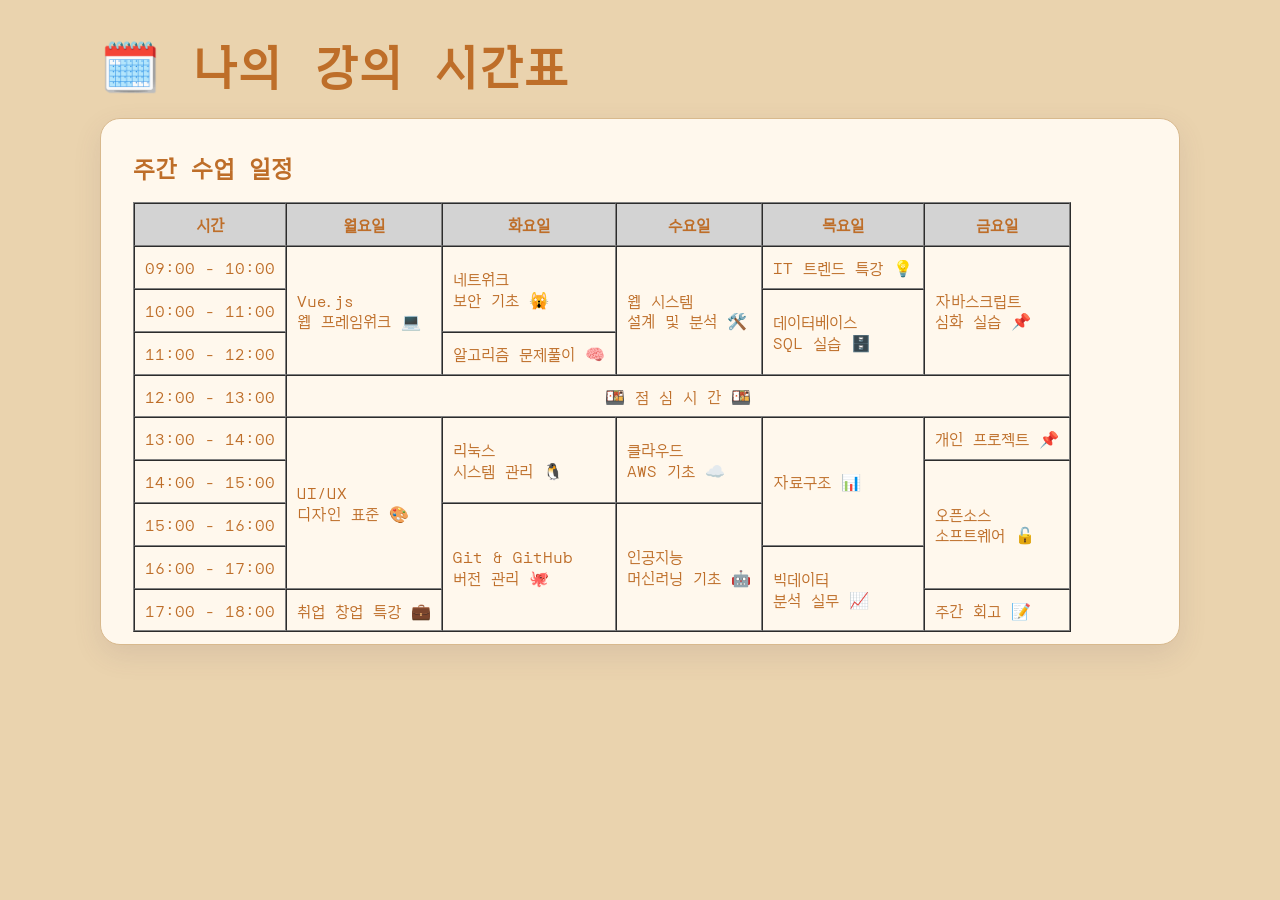
==== html/myClass.html @ 61478e23 "[init] 7/15까지 진행한 내용 일괄 커밋" ====
<!DOCTYPE html>
<html lang="en">
<head>
    <meta charset="UTF-8">
    <meta name="viewport" content="width=device-width, initial-scale=1.0">
    <title>Document</title>
    <link rel="stylesheet" href="/css/style.css">

</head>
<body>
    <header>
        <h1>🗓️ 나의 강의 시간표</h1>
    </header>
    <main>
    <section aria-labelledby="timetable-title">
    <h2 id="timetable-title">주간 수업 일정</h2>
    <table border="1" cellpadding="7" cellspacing="0">
        <thead bgcolor="lightgray">
            <tr>
                <th scope="col">시간</th>
                <th scope="col">월요일</th>
                <th scope="col">화요일</th>
                <th scope="col">수요일</th>
                <th scope="col">목요일</th>
                <th scope="col">금요일</th>
            </tr>
        </thead>
        <tbody>
        <tr>
            <td>09:00 - 10:00</td>
            <td rowspan="3">Vue.js<br>웹 프레임워크 💻</td>
            <td rowspan="2">네트워크<br>보안 기초 🙀</td>
            <td rowspan="3">웹 시스템<br>설계 및 분석 🛠️</td>
            <td> IT 트렌드 특강 💡</td>
            <td rowspan="3">자바스크립트<br>심화 실습️ 📌</td>
        </tr>
        <tr>
            <td>10:00 - 11:00</td>
            <td rowspan="2">데이터베이스<br>SQL 실습 🗄️</td>
        </tr>
        <tr>
            <td>11:00 - 12:00</td>
            <td>알고리즘 문제풀이 🧠</td>
        </tr>
        <tr>
            <td>12:00 - 13:00</td>
            <td colspan="5" align="center">🍱 점 심 시 간 🍱</td>
        </tr>
        <tr>
            <td>13:00 - 14:00</td>
            <td rowspan="4">UI/UX<br>디자인 표준 🎨</td>
            <td rowspan="2">리눅스<br>시스템 관리 🐧</td>
            <td rowspan="2">클라우드<br>AWS 기초 ☁️</td>
            <td rowspan="3">자료구조 📊</td>
            <td>개인 프로젝트 📌</td>
        </tr>
        <tr>
            <td>14:00 - 15:00</td>
            <td rowspan="3">오픈소스<br>소프트웨어 🔓</td>
        </tr>
        <tr>
            <td>15:00 - 16:00</td>
            <td rowspan="3">Git & GitHub<br>버전 관리 🐙</td>
            <td rowspan="3">인공지능<br>머신러닝 기초 🤖</td>
        </tr>
        <tr>
            <td>16:00 - 17:00</td>
            <td rowspan="2">빅데이터<br>분석 실무 📈</td>
        </tr>
        <tr>
            <td>17:00 - 18:00</td>
            <td>취업 창업 특강 💼</td>
            <td>주간 회고 📝</td>
        </tr>
        </tbody>
    </table>
    </section>
    </main>
</body>
</html>
---- css/style.css ----
@import url('https://fonts.googleapis.com/css2?family=Orbit&display=swap');


:root {
    --main-color: #be6e29;
    --background-color: #EAD3AE;
    --sub-color: #634A65;
    --card-color: #fff8ed;
}

* {
    box-sizing: border-box;
}

th,
td {
    padding: 10px;
}

nav ul {
  display: flex;
  flex-wrap: wrap;
  gap: 10px;
  padding: 0;
  list-style: none;
}
nav a {
  display: block;
  padding: 10px 14px;
  border: 1px solid var(--main-color);
  border-radius: 999px;
  transition: 0.2s;
}
nav a:hover {
  color: #fff8ed;
  background-color: var(--sub-color);
  text-decoration: none;
  transform: translateY(-2px);
}


body {
    font-family: 'Orbit', sans-serif;
    color: var(--main-color);
    background-color: var(--background-color);
    margin: 10px 100px 10px 100px;
    line-height: 1.3;
}

main {
    margin-top: 24px;
    padding: 12px 32px;
    background: var(--card-color);
    border: 1px solid #d8b98d;
    border-radius: 20px;
    box-shadow: 0 10px 28px rgb(99 74 101 / 12%);
}

.header {
    text-align: center;
    margin-bottom: 20px;
}

nav {
    color: var(--main-color);

    align-items: center;
}

section[class="section-center"] {
    text-align: center;
    margin: 50px;
}

section img {
    max-width: 100%;
    height: auto;
    margin-top: 50px;
}

hr {
    margin: 50px 0px 50px 0px;
    color: var(--main-color);
    opacity: 0.4;
}

h1 {
  margin: 32px 0 24px;
  font-size: clamp(2rem, 5vw, 3rem);
  letter-spacing: 0.04em;
}



p,
h5,
h6 {
    opacity: 0.8;
}

a {
    color: var(--main-color);
    text-decoration: none;
}

a:hover {
    color: var(--sub-color);
    text-decoration: underline wavy 2px;
}
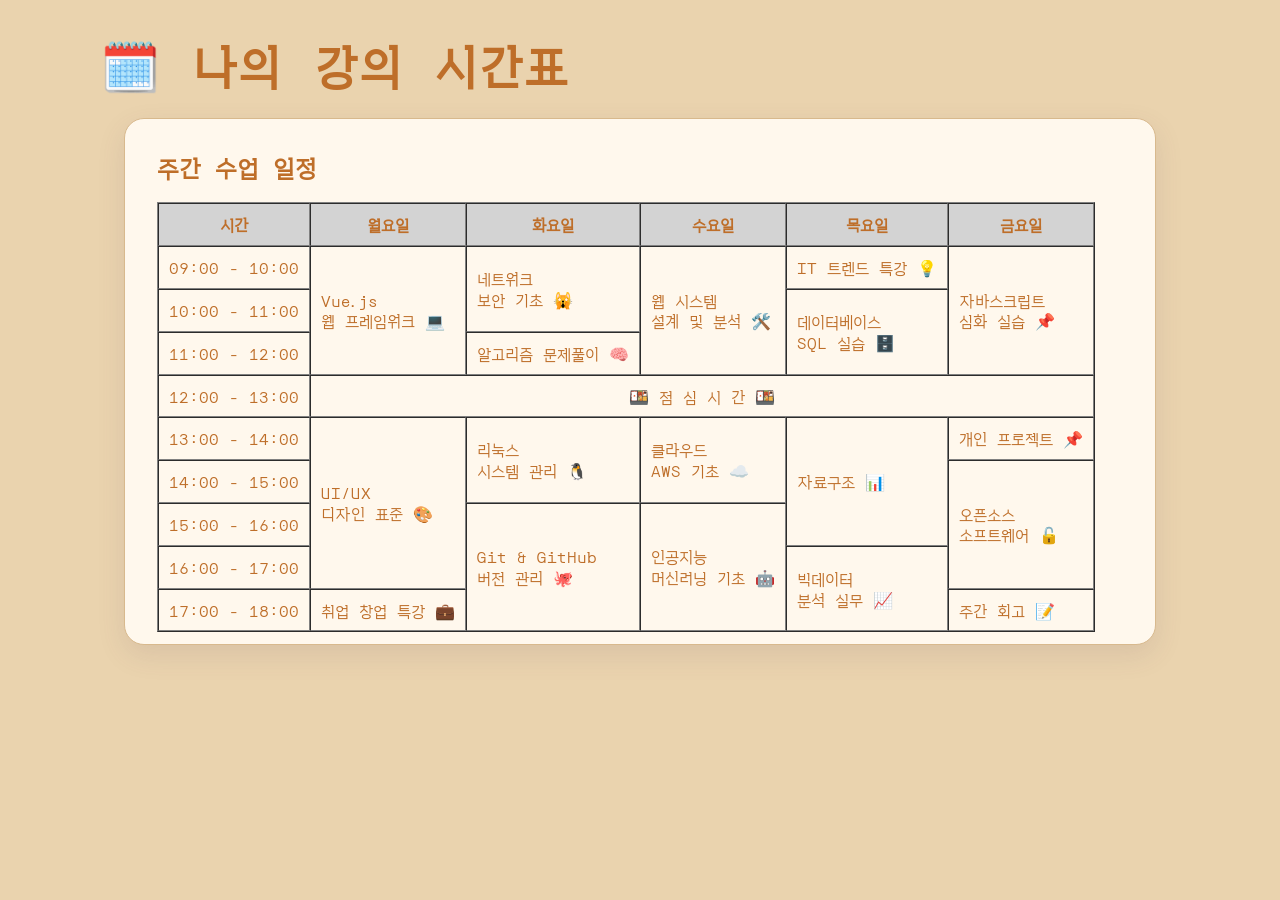
==== commit 4bff13e6: "[general] 7월 16일 실습 분량" ====
--- a/html/myClass.html
+++ b/html/myClass.html
@@ -4,7 +4,7 @@
     <meta charset="UTF-8">
     <meta name="viewport" content="width=device-width, initial-scale=1.0">
     <title>Document</title>
-    <link rel="stylesheet" href="/css/style.css">
+    <link rel="stylesheet" href="../css/style.css">
 
 </head>
 <body>
--- a/css/style.css
+++ b/css/style.css
@@ -1,5 +1,21 @@
 @import url('https://fonts.googleapis.com/css2?family=Orbit&display=swap');
 
+
+
+.header h1 {
+    animation: fade-in 1s ease-in-out both;
+}
+
+@keyframes fade-in {
+    0% {
+        opacity: 0;
+        transform: translateY(-15px);
+    }
+
+    100% {
+        opacity: 1;
+    }
+}
 
 :root {
     --main-color: #be6e29;
@@ -18,24 +34,26 @@
 }
 
 nav ul {
-  display: flex;
-  flex-wrap: wrap;
-  gap: 10px;
-  padding: 0;
-  list-style: none;
-}
+    display: flex;
+    flex-wrap: wrap;
+    gap: 10px;
+    padding: 0;
+    list-style: none;
+}
+
 nav a {
-  display: block;
-  padding: 10px 14px;
-  border: 1px solid var(--main-color);
-  border-radius: 999px;
-  transition: 0.2s;
-}
+    display: block;
+    padding: 10px 14px;
+    border: 1px solid var(--main-color);
+    border-radius: 999px;
+    transition: 0.5s;
+}
+
 nav a:hover {
-  color: #fff8ed;
-  background-color: var(--sub-color);
-  text-decoration: none;
-  transform: translateY(-2px);
+    color: #fff8ed;
+    background-color: var(--sub-color);
+    text-decoration: none;
+    transform: scale(1.03) translateY(-2px);
 }
 
 
@@ -47,8 +65,9 @@
     line-height: 1.3;
 }
 
-main {
-    margin-top: 24px;
+main,
+aside {
+    margin: 24px;
     padding: 12px 32px;
     background: var(--card-color);
     border: 1px solid #d8b98d;
@@ -67,16 +86,54 @@
     align-items: center;
 }
 
-section[class="section-center"] {
+.content {
+    display: flex;
+    flex-direction: row;
+    align-items: stretch;
+
+}
+
+.content>main,
+.content>aside {
+    flex: 1;
+    box-sizing: border-box;
+}
+
+
+.section-center {
     text-align: center;
     margin: 50px;
+}
+
+.album-grid {
+    display: grid;
+    grid-template-columns: repeat(3, minmax(300px, 1fr));
+    gap: 20px;
 }
 
 section img {
     max-width: 100%;
     height: auto;
-    margin-top: 50px;
-}
+    margin-top: 30px;
+}
+
+
+main button {
+    padding: 10px 20px;
+    border: 1px solid var(--main-color);
+    border-radius: 999px;
+    background-color: var(--card-color);
+    color: var(--main-color);
+    cursor: pointer;
+    transition: 0.5s;
+}
+
+main button:hover {
+    color: #fff8ed;
+    background-color: var(--sub-color);
+    transform: scale(1.03) translateY(-2px);
+}
+
 
 hr {
     margin: 50px 0px 50px 0px;
@@ -85,11 +142,27 @@
 }
 
 h1 {
-  margin: 32px 0 24px;
-  font-size: clamp(2rem, 5vw, 3rem);
-  letter-spacing: 0.04em;
-}
-
+    margin: 32px 0 24px;
+    font-size: clamp(2rem, 5vw, 3rem);
+    letter-spacing: 0.04em;
+}
+
+.album-item {
+    display: flex;
+    flex-direction: column;
+    align-items: center;
+    padding: 20px;
+    border: 1px solid var(--main-color);
+    border-radius: 20px;
+    box-shadow: 0 10px 28px rgb(99 74 101 / 12%);
+    transition: 0.5s;
+}
+
+.album-item:hover {
+    transform: scale(1.03) translateY(-10px);
+    box-shadow: 0 40px 28px rgb(99 74 101 / 30%);
+
+}
 
 
 p,
@@ -106,4 +179,100 @@
 a:hover {
     color: var(--sub-color);
     text-decoration: underline wavy 2px;
+}
+
+.mini-game-list {
+    display: flex;
+    flex-direction: column;
+    flex-wrap: wrap;
+    justify-content: space-between;
+    gap: 20px;
+}
+
+.mini-game button {
+    font-size: small;
+    padding: 10px 20px;
+    border: 1px solid var(--main-color);
+    border-radius: 10px;
+    background-color: var(--card-color);
+    color: var(--main-color);
+    cursor: pointer;
+    transition: 0.5s;
+}
+
+
+.mini-game button:hover {
+    color: #fff8ed;
+    background-color: var(--sub-color);
+    transform: scale(1.03) translateY(-2px);
+}
+
+
+.start-mini-game {
+    animation: shake 0.5s ease-in-out 5;
+}
+
+.start-mini-game:disabled {
+    cursor: not-allowed;
+    opacity: 0.6;
+}
+
+
+
+@keyframes shake {
+
+    from,
+    to {
+        transform: translateY(0px);
+    }
+
+    50% {
+        transform: translateY(-15px);
+    }
+}
+
+#city-select {
+    width: 100%;
+    height: 30px;
+    font-size:small;
+    padding: 10px 20px;
+    border: 1px solid var(--main-color);
+    border-radius: 10px;
+    background-color: var(--card-color);
+    color: var(--main-color);
+    cursor: pointer;
+}
+
+#weather-box p {
+    font-size: small;
+}
+
+@media (max-width: 786px) {
+
+    nav ul {
+        display: flex;
+        flex-direction: column;
+        flex-wrap: wrap;
+        gap: 10px;
+        padding: 0;
+        list-style: none;
+    }
+
+    body {
+        margin: 10px 20px 10px 20px;
+    }
+
+    .content {
+        flex-direction: column;
+        align-items: stretch;
+    }
+
+    .album-grid {
+        display: grid;
+        justify-items: center;
+        grid-template-columns: repeat(1, minmax(300px, 1fr));
+        gap: 20px;
+    }
+
+
 }
